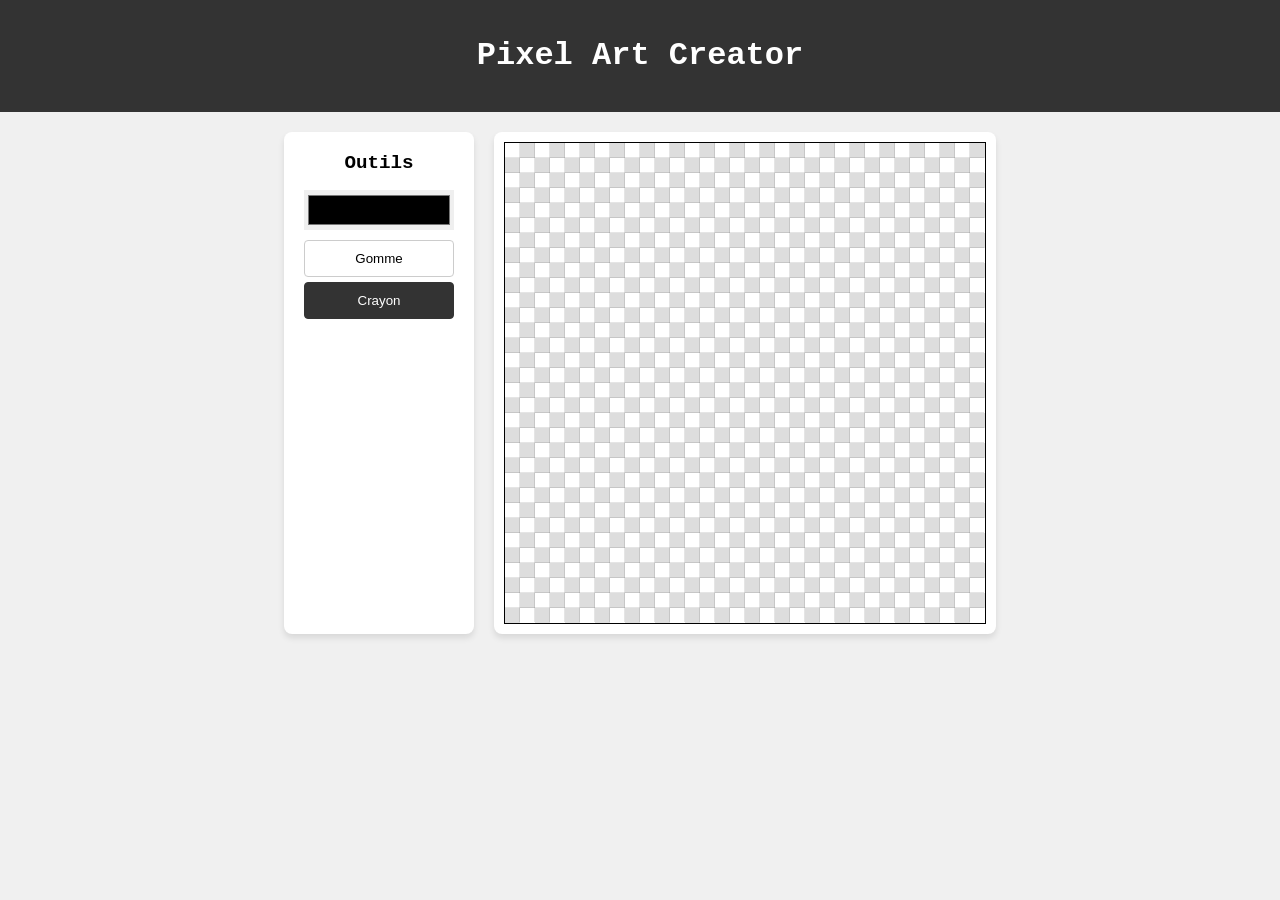
==== index.html @ 4a653d5b "ébauche de site" ====
<!DOCTYPE html>
<html lang="fr">
<head>
    <meta charset="UTF-8">
    <meta name="viewport" content="width=device-width, initial-scale=1.0">
    <title>Mon Éditeur Pixel Art</title>
    <link rel="stylesheet" href="style.css">
</head>
<body>

    <header>
        <h1>Pixel Art Creator</h1>
    </header>

    <main class="editor-container">
        <aside class="toolbar">
            <h2>Outils</h2>
            <input type="color" id="color-picker" value="#000000">
            <button id="tool-eraser">Gomme</button>
            <button id="tool-pencil" class="active">Crayon</button>
        </aside>

        <section class="canvas-area">
            <canvas id="pixel-canvas"></canvas>
        </section>
    </main>

    <script src="js/script.js"></script>
</body>
</html>
---- style.css ----
:root {
    /* Cette valeur sera écrasée par le JavaScript, mais on met 15px par défaut */
    --pixel-size: 15px; 
}

body {
    font-family: 'Courier New', Courier, monospace;
    background-color: #f0f0f0;
    margin: 0;
    padding: 0;
}

header {
    background-color: #333;
    color: white;
    text-align: center;
    padding: 1rem;
}

.editor-container {
    display: flex;
    padding: 20px;
    gap: 20px;
    justify-content: center;
}

.toolbar {
    background-color: white;
    padding: 20px;
    border-radius: 8px;
    box-shadow: 0 4px 6px rgba(0,0,0,0.1);
    width: 150px;
}

.toolbar h2 {
    margin-top: 0;
    text-align: center;
    font-size: 1.2rem;
}

.toolbar input[type="color"] {
    width: 100%;
    height: 40px;
    border: none;
    cursor: pointer;
    margin-bottom: 10px;
}

.toolbar button {
    width: 100%;
    padding: 10px;
    margin-bottom: 5px;
    border: 1px solid #ccc;
    background-color: #fff;
    cursor: pointer;
    border-radius: 4px;
    transition: all 0.2s;
}

.toolbar button.active {
    background-color: #333;
    color: white;
    border-color: #333;
}

.canvas-area {
    background-color: white;
    padding: 10px;
    border-radius: 8px;
    box-shadow: 0 4px 6px rgba(0,0,0,0.1);
    position: relative; 
}

#pixel-canvas {
    border: 1px solid #000;
    cursor: crosshair;
    image-rendering: pixelated;
    image-rendering: crisp-edges;
    display: block;

    /* ÉCHIQUIER DYNAMIQUE */
    background-image:
      linear-gradient(45deg, #ddd 25%, transparent 25%),
      linear-gradient(-45deg, #ddd 25%, transparent 25%),
      linear-gradient(45deg, transparent 75%, #ddd 75%),
      linear-gradient(-45deg, transparent 75%, #ddd 75%);
    
    /* Utilise la variable calculée par le JS */
    background-size: calc(var(--pixel-size) * 2) calc(var(--pixel-size) * 2);
    background-position: 
        0 0, 
        0 var(--pixel-size), 
        var(--pixel-size) calc(var(--pixel-size) * -1), 
        calc(var(--pixel-size) * -1) 0;
}

/* GRILLE VISUELLE DYNAMIQUE */
.canvas-area::after {
    content: "";
    position: absolute;
    top: 10px;
    left: 10px;
    width: 480px; /* Doit rester cohérent avec CANVAS_WIDTH */
    height: 480px;
    pointer-events: none; 
    
    background-image: 
        linear-gradient(to right, rgba(0,0,0,0.1) 1px, transparent 1px),
        linear-gradient(to bottom, rgba(0,0,0,0.1) 1px, transparent 1px);
    background-size: var(--pixel-size) var(--pixel-size); 
}
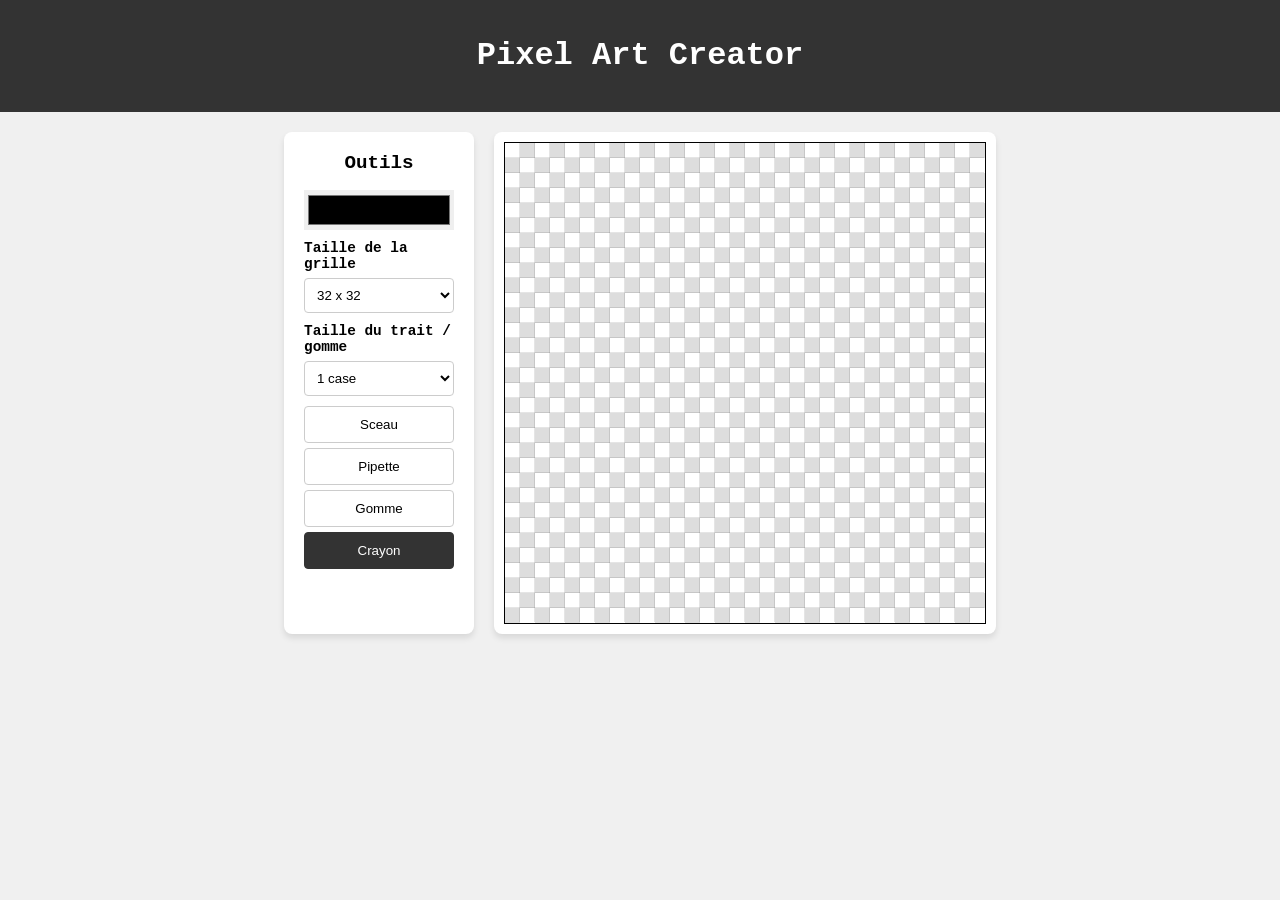
==== commit cc7444d6: "Ajout de fonctionalités" ====
--- a/index.html
+++ b/index.html
@@ -16,6 +16,28 @@
         <aside class="toolbar">
             <h2>Outils</h2>
             <input type="color" id="color-picker" value="#000000">
+            <label class="control-group" for="grid-size">
+                <span>Taille de la grille</span>
+                <select id="grid-size">
+                    <option value="16">16 x 16</option>
+                    <option value="24">24 x 24</option>
+                    <option value="32" selected>32 x 32</option>
+                    <option value="48">48 x 48</option>
+                    <option value="64">64 x 64</option>
+                </select>
+            </label>
+            <label class="control-group" for="brush-size">
+                <span>Taille du trait / gomme</span>
+                <select id="brush-size">
+                    <option value="1" selected>1 case</option>
+                    <option value="2">2 cases</option>
+                    <option value="3">3 cases</option>
+                    <option value="4">4 cases</option>
+                    <option value="5">5 cases</option>
+                </select>
+            </label>
+            <button id="tool-fill">Sceau</button>
+            <button id="tool-eyedropper">Pipette</button>
             <button id="tool-eraser">Gomme</button>
             <button id="tool-pencil" class="active">Crayon</button>
         </aside>
--- a/style.css
+++ b/style.css
@@ -46,6 +46,26 @@
     margin-bottom: 10px;
 }
 
+.control-group {
+    display: block;
+    margin-bottom: 10px;
+    font-size: 0.9rem;
+}
+
+.control-group span {
+    display: block;
+    margin-bottom: 6px;
+    font-weight: bold;
+}
+
+.control-group select {
+    width: 100%;
+    padding: 8px;
+    border: 1px solid #ccc;
+    border-radius: 4px;
+    background-color: #fff;
+}
+
 .toolbar button {
     width: 100%;
     padding: 10px;
@@ -55,6 +75,10 @@
     cursor: pointer;
     border-radius: 4px;
     transition: all 0.2s;
+}
+
+.toolbar button:last-child {
+    margin-bottom: 0;
 }
 
 .toolbar button.active {
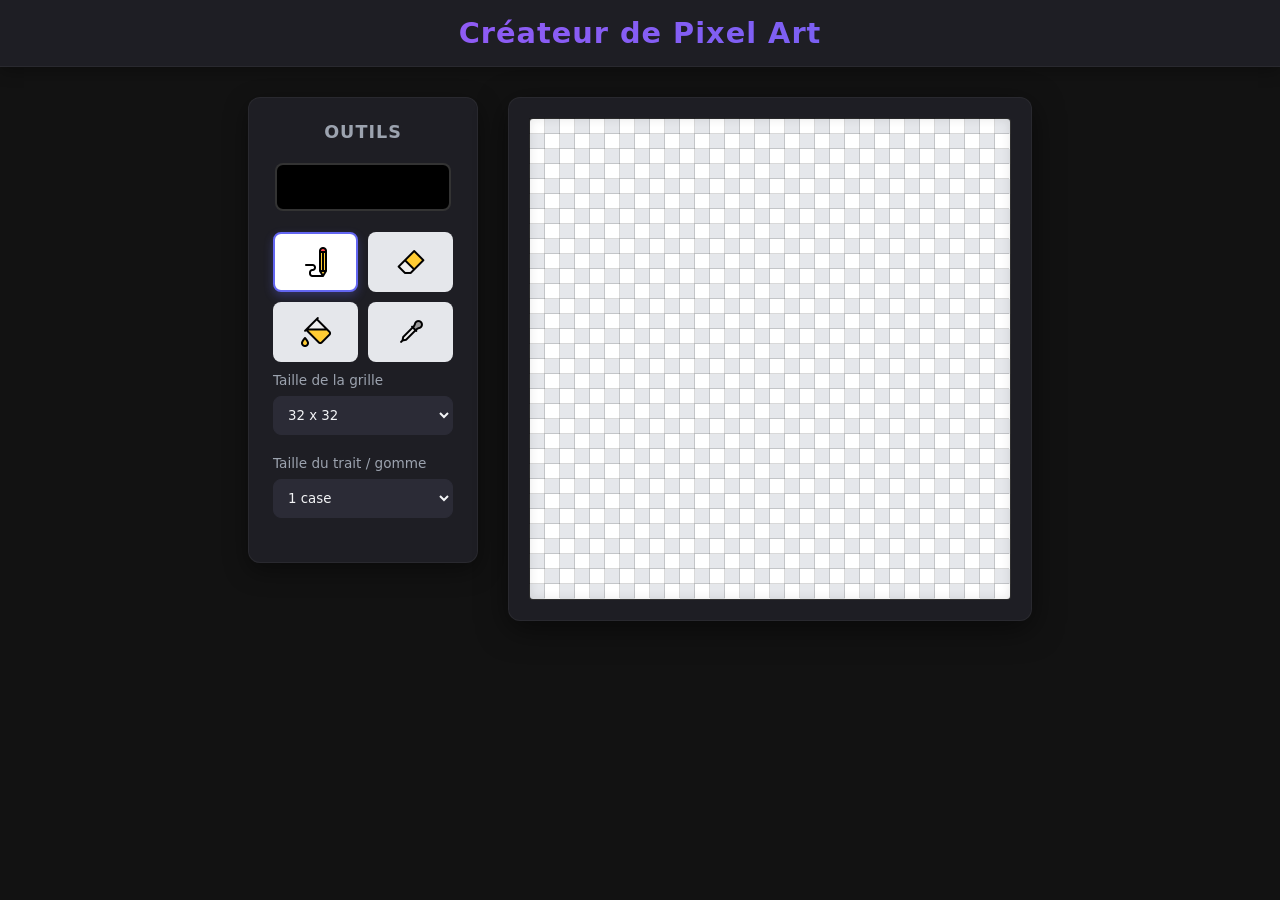
==== commit f51b4b7a: "fin de l'éditeur de pixel art" ====
--- a/index.html
+++ b/index.html
@@ -3,22 +3,38 @@
 <head>
     <meta charset="UTF-8">
     <meta name="viewport" content="width=device-width, initial-scale=1.0">
-    <title>Mon Éditeur Pixel Art</title>
+    <title>Créateur de Pixel Art</title>
     <link rel="stylesheet" href="style.css">
 </head>
 <body>
 
     <header>
-        <h1>Pixel Art Creator</h1>
+        <h1>Créateur de Pixel Art</h1>
     </header>
 
-    <main class="editor-container">
-        <aside class="toolbar">
+    <main class="conteneur-editeur">
+        <aside class="barre-outils">
             <h2>Outils</h2>
-            <input type="color" id="color-picker" value="#000000">
-            <label class="control-group" for="grid-size">
+            <input type="color" id="selecteur-couleur" value="#000000">
+            
+            <div class="outils-grille">
+                <button id="outil-crayon" class="actif" title="Crayon">
+                    <img src="image/crayon.png" alt="Crayon">
+                </button>
+                <button id="outil-gomme" title="Gomme">
+                    <img src="image/gomme.png" alt="Gomme">
+                </button>
+                <button id="outil-sceau" title="Sceau">
+                    <img src="image/sceau.png" alt="Sceau">
+                </button>
+                <button id="outil-pipette" title="Pipette">
+                    <img src="image/pipette.png" alt="Pipette">
+                </button>
+            </div>
+
+            <label class="groupe-controle" for="taille-grille">
                 <span>Taille de la grille</span>
-                <select id="grid-size">
+                <select id="taille-grille">
                     <option value="16">16 x 16</option>
                     <option value="24">24 x 24</option>
                     <option value="32" selected>32 x 32</option>
@@ -26,9 +42,9 @@
                     <option value="64">64 x 64</option>
                 </select>
             </label>
-            <label class="control-group" for="brush-size">
+            <label class="groupe-controle" for="taille-pinceau">
                 <span>Taille du trait / gomme</span>
-                <select id="brush-size">
+                <select id="taille-pinceau">
                     <option value="1" selected>1 case</option>
                     <option value="2">2 cases</option>
                     <option value="3">3 cases</option>
@@ -36,14 +52,10 @@
                     <option value="5">5 cases</option>
                 </select>
             </label>
-            <button id="tool-fill">Sceau</button>
-            <button id="tool-eyedropper">Pipette</button>
-            <button id="tool-eraser">Gomme</button>
-            <button id="tool-pencil" class="active">Crayon</button>
         </aside>
 
-        <section class="canvas-area">
-            <canvas id="pixel-canvas"></canvas>
+        <section class="zone-canvas">
+            <canvas id="mon-canvas"></canvas>
         </section>
     </main>
 
--- a/style.css
+++ b/style.css
@@ -1,135 +1,212 @@
 :root {
-    /* Cette valeur sera écrasée par le JavaScript, mais on met 15px par défaut */
-    --pixel-size: 15px; 
+    /* Valeurs écrasées par le JS */
+    --taille-pixel: 15px; 
+    --taille-canvas: 480px; 
+    
+    /* Palette de couleurs du thème */
+    --fond-principal: #121212;
+    --fond-surface: #1e1e24;
+    --fond-element: #2b2b36;
+    --couleur-accent: #6366f1; /* Indigo moderne */
+    --texte-principal: #f3f4f6;
+    --texte-secondaire: #9ca3af;
+    --arrondi-bordure: 12px;
 }
 
 body {
-    font-family: 'Courier New', Courier, monospace;
-    background-color: #f0f0f0;
+    font-family: 'Segoe UI', system-ui, -apple-system, sans-serif;
+    background-color: var(--fond-principal);
+    color: var(--texte-principal);
     margin: 0;
     padding: 0;
+    min-height: 100vh;
+    display: flex;
+    flex-direction: column;
 }
 
 header {
-    background-color: #333;
-    color: white;
+    background-color: var(--fond-surface);
     text-align: center;
     padding: 1rem;
-}
-
-.editor-container {
+    box-shadow: 0 4px 15px rgba(0,0,0,0.3);
+    border-bottom: 1px solid rgba(255, 255, 255, 0.05);
+}
+
+header h1 {
+    margin: 0;
+    font-size: 1.8rem;
+    font-weight: 700;
+    background: linear-gradient(135deg, #a855f7, #6366f1);
+    -webkit-background-clip: text;
+    -webkit-text-fill-color: transparent;
+    letter-spacing: 1px;
+}
+
+.conteneur-editeur {
     display: flex;
-    padding: 20px;
-    gap: 20px;
+    padding: 30px 20px;
+    gap: 30px;
     justify-content: center;
-}
-
-.toolbar {
-    background-color: white;
-    padding: 20px;
-    border-radius: 8px;
-    box-shadow: 0 4px 6px rgba(0,0,0,0.1);
-    width: 150px;
-}
-
-.toolbar h2 {
+    align-items: flex-start;
+    flex: 1;
+}
+
+/* --- BARRE D'OUTILS --- */
+.barre-outils {
+    background-color: var(--fond-surface);
+    padding: 24px;
+    border-radius: var(--arrondi-bordure);
+    box-shadow: 0 8px 25px rgba(0,0,0,0.4);
+    width: 180px;
+    border: 1px solid rgba(255, 255, 255, 0.05);
+}
+
+.barre-outils h2 {
     margin-top: 0;
+    margin-bottom: 20px;
     text-align: center;
-    font-size: 1.2rem;
-}
-
-.toolbar input[type="color"] {
+    font-size: 1.1rem;
+    color: var(--texte-secondaire);
+    text-transform: uppercase;
+    letter-spacing: 1px;
+}
+
+/* Sélecteur de couleur stylisé */
+.barre-outils input[type="color"] {
     width: 100%;
-    height: 40px;
+    height: 50px;
     border: none;
     cursor: pointer;
-    margin-bottom: 10px;
-}
-
-.control-group {
-    display: block;
-    margin-bottom: 10px;
+    margin-bottom: 20px;
+    border-radius: 8px;
+    background: none;
+    -webkit-appearance: none;
+}
+
+.barre-outils input[type="color"]::-webkit-color-swatch-wrapper {
+    padding: 0;
+}
+
+.barre-outils input[type="color"]::-webkit-color-swatch {
+    border: 2px solid rgba(255,255,255,0.2);
+    border-radius: 8px;
+}
+
+/* Groupes de contrôles (Selects) */
+.groupe-controle {
+    display: block;
+    margin-bottom: 20px;
     font-size: 0.9rem;
 }
 
-.control-group span {
-    display: block;
-    margin-bottom: 6px;
-    font-weight: bold;
-}
-
-.control-group select {
-    width: 100%;
-    padding: 8px;
-    border: 1px solid #ccc;
-    border-radius: 4px;
-    background-color: #fff;
-}
-
-.toolbar button {
+.groupe-controle span {
+    display: block;
+    margin-bottom: 8px;
+    color: var(--texte-secondaire);
+    font-size: 0.85rem;
+}
+
+.groupe-controle select {
     width: 100%;
     padding: 10px;
-    margin-bottom: 5px;
-    border: 1px solid #ccc;
+    border: 1px solid var(--fond-element);
+    border-radius: 8px;
+    background-color: var(--fond-element);
+    color: var(--texte-principal);
+    font-family: inherit;
+    cursor: pointer;
+    outline: none;
+    transition: border-color 0.2s;
+}
+
+.groupe-controle select:focus {
+    border-color: var(--couleur-accent);
+}
+
+/* --- GRILLE D'OUTILS --- */
+.outils-grille {
+    display: grid;
+    grid-template-columns: 1fr 1fr;
+    gap: 10px;
+    margin-bottom: 10px;
+}
+
+.outils-grille button {
+    padding: 12px;
+    border: 2px solid transparent;
+    background-color: #e5e7eb;
+    cursor: pointer;
+    border-radius: 8px;
+    transition: all 0.2s ease;
+    display: flex;
+    justify-content: center;
+    align-items: center;
+}
+
+.outils-grille button img {
+    width: 32px !important;
+    height: 32px !important;
+    max-width: 100%;
+    object-fit: contain;
+    display: block;
+    user-select: none; 
+    -webkit-user-drag: none;
+    pointer-events: none;
+}
+
+.outils-grille button:hover {
+    background-color: #d1d5db;
+    transform: translateY(-2px);
+}
+
+.outils-grille button.actif {
     background-color: #fff;
-    cursor: pointer;
-    border-radius: 4px;
-    transition: all 0.2s;
-}
-
-.toolbar button:last-child {
-    margin-bottom: 0;
-}
-
-.toolbar button.active {
-    background-color: #333;
-    color: white;
-    border-color: #333;
-}
-
-.canvas-area {
-    background-color: white;
-    padding: 10px;
-    border-radius: 8px;
-    box-shadow: 0 4px 6px rgba(0,0,0,0.1);
+    border-color: var(--couleur-accent);
+    box-shadow: 0 4px 10px rgba(99, 102, 241, 0.3);
+}
+
+/* --- ZONE DU CANVAS --- */
+.zone-canvas {
+    background-color: var(--fond-surface);
+    padding: 20px;
+    border-radius: var(--arrondi-bordure);
+    box-shadow: 0 8px 30px rgba(0,0,0,0.5);
     position: relative; 
-}
-
-#pixel-canvas {
-    border: 1px solid #000;
+    border: 1px solid rgba(255, 255, 255, 0.05);
+}
+
+#mon-canvas {
+    border: 1px solid rgba(0, 0, 0, 0.8);
     cursor: crosshair;
     image-rendering: pixelated;
     image-rendering: crisp-edges;
     display: block;
-
-    /* ÉCHIQUIER DYNAMIQUE */
-    background-image:
-      linear-gradient(45deg, #ddd 25%, transparent 25%),
-      linear-gradient(-45deg, #ddd 25%, transparent 25%),
-      linear-gradient(45deg, transparent 75%, #ddd 75%),
-      linear-gradient(-45deg, transparent 75%, #ddd 75%);
-    
-    /* Utilise la variable calculée par le JS */
-    background-size: calc(var(--pixel-size) * 2) calc(var(--pixel-size) * 2);
-    background-position: 
-        0 0, 
-        0 var(--pixel-size), 
-        var(--pixel-size) calc(var(--pixel-size) * -1), 
-        calc(var(--pixel-size) * -1) 0;
+    border-radius: 4px;
+    box-shadow: inset 0 0 10px rgba(0,0,0,0.1);
+
+    /* ÉCHIQUIER DYNAMIQUE PROPRE */
+    background-color: #fff;
+    background-image: conic-gradient(
+        #e5e7eb 90deg, 
+        transparent 90deg 180deg, 
+        #e5e7eb 180deg 270deg, 
+        transparent 270deg
+    );
+    background-size: calc(var(--taille-pixel) * 2) calc(var(--taille-pixel) * 2);
+    background-position: 0 0;
 }
 
 /* GRILLE VISUELLE DYNAMIQUE */
-.canvas-area::after {
+.zone-canvas::after {
     content: "";
     position: absolute;
-    top: 10px;
-    left: 10px;
-    width: 480px; /* Doit rester cohérent avec CANVAS_WIDTH */
-    height: 480px;
+    top: 20px; 
+    left: 20px;
+    width: var(--taille-canvas); 
+    height: var(--taille-canvas);
     pointer-events: none; 
-    
     background-image: 
-        linear-gradient(to right, rgba(0,0,0,0.1) 1px, transparent 1px),
-        linear-gradient(to bottom, rgba(0,0,0,0.1) 1px, transparent 1px);
-    background-size: var(--pixel-size) var(--pixel-size); 
+        linear-gradient(to right, rgba(0,0,0,0.15) 1px, transparent 1px),
+        linear-gradient(to bottom, rgba(0,0,0,0.15) 1px, transparent 1px);
+    background-size: var(--taille-pixel) var(--taille-pixel); 
 }
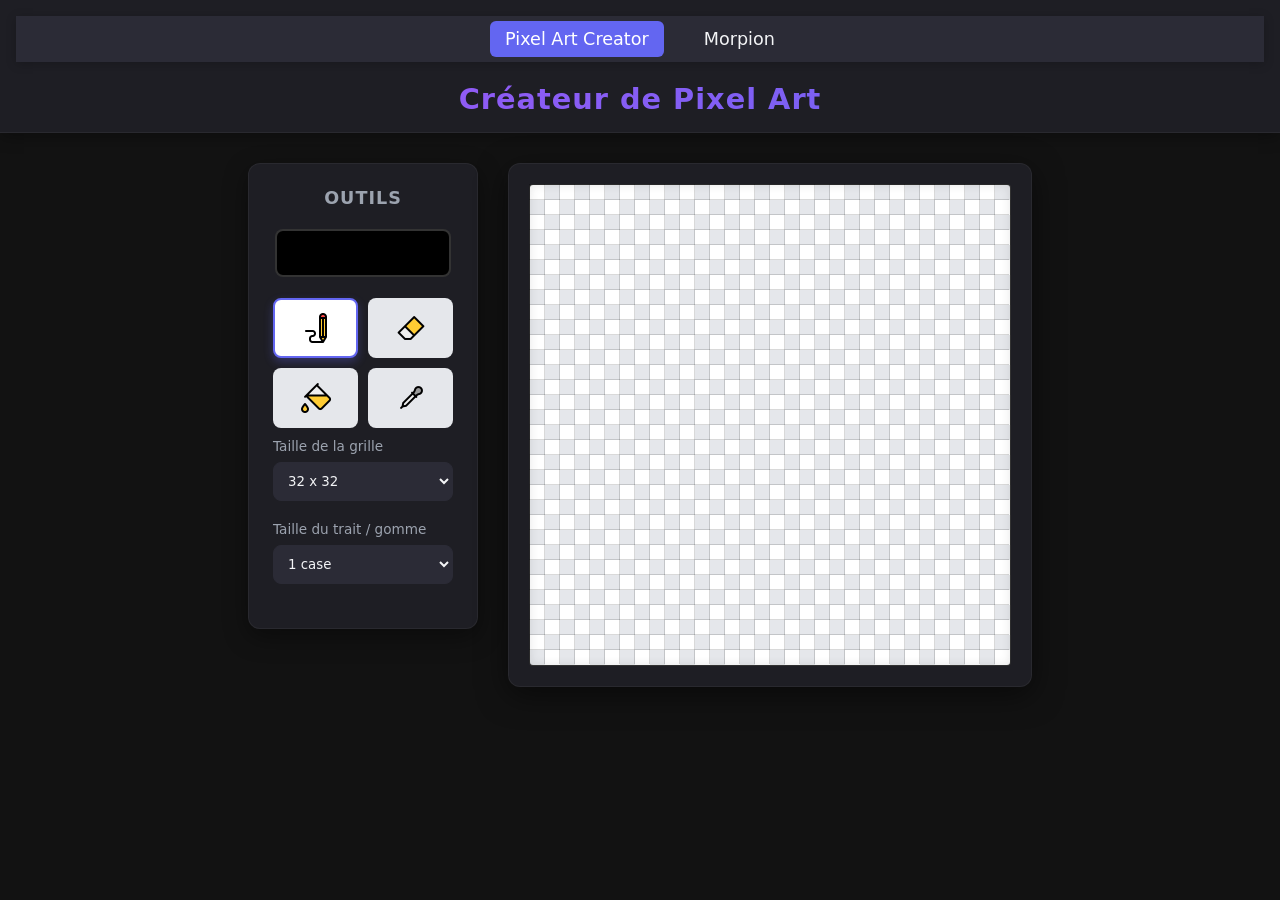
==== commit bffe4fc6: "Morpion avec IA-Aléatoire" ====
--- a/index.html
+++ b/index.html
@@ -9,6 +9,12 @@
 <body>
 
     <header>
+        <nav class="main-nav">
+            <ul>
+                <li><a href="index.html" class="active">Pixel Art Creator</a></li>
+                <li><a href="morpion.html">Morpion</a></li>
+            </ul>
+        </nav>
         <h1>Créateur de Pixel Art</h1>
     </header>
 
--- a/style.css
+++ b/style.css
@@ -209,4 +209,103 @@
         linear-gradient(to right, rgba(0,0,0,0.15) 1px, transparent 1px),
         linear-gradient(to bottom, rgba(0,0,0,0.15) 1px, transparent 1px);
     background-size: var(--taille-pixel) var(--taille-pixel); 
+}
+
+/* NAVIGATION MENU */
+.main-nav {
+    background-color: var(--fond-element);
+    padding: 0.8rem 0;
+    box-shadow: 0 2px 10px rgba(0,0,0,0.2);
+    margin-bottom: 20px;
+}
+
+.main-nav ul {
+    list-style: none;
+    padding: 0;
+    margin: 0;
+    display: flex;
+    justify-content: center;
+    gap: 25px;
+}
+
+.main-nav a {
+    color: var(--texte-principal);
+    text-decoration: none;
+    font-size: 1.1rem;
+    font-weight: 500;
+    padding: 8px 15px;
+    border-radius: 6px;
+    transition: background-color 0.2s, color 0.2s;
+}
+
+.main-nav a:hover,
+.main-nav a.active {
+    background-color: var(--couleur-accent);
+    color: #ffffff;
+}
+
+/* MORPION GAME STYLES */
+.morpion-container {
+    display: flex;
+    flex-direction: column;
+    align-items: center;
+    justify-content: center;
+    flex: 1;
+    padding: 20px;
+}
+
+#morpion-game {
+    display: grid;
+    grid-template-columns: repeat(3, 100px);
+    grid-template-rows: repeat(3, 100px);
+    gap: 5px;
+    background-color: var(--fond-surface);
+    border-radius: var(--arrondi-bordure);
+    padding: 10px;
+    box-shadow: 0 8px 30px rgba(0,0,0,0.5);
+    margin-bottom: 20px;
+}
+
+.cell {
+    width: 100px;
+    height: 100px;
+    background-color: var(--fond-element);
+    display: flex;
+    justify-content: center;
+    align-items: center;
+    font-size: 3rem;
+    font-weight: bold;
+    cursor: pointer;
+    border-radius: 8px;
+    transition: background-color 0.2s, transform 0.2s;
+    color: var(--texte-principal);
+}
+
+.cell:hover {
+    background-color: #3a3a4c;
+    transform: scale(1.03);
+}
+
+#game-status {
+    font-size: 1.5rem;
+    margin-bottom: 20px;
+    color: var(--texte-principal);
+    font-weight: 600;
+}
+
+#restart-button {
+    padding: 12px 25px;
+    font-size: 1.1rem;
+    background-color: var(--couleur-accent);
+    color: white;
+    border: none;
+    border-radius: 8px;
+    cursor: pointer;
+    transition: background-color 0.2s, transform 0.2s;
+    box-shadow: 0 4px 15px rgba(0, 0, 0, 0.2);
+}
+
+#restart-button:hover {
+    background-color: #4a4dc2;
+    transform: translateY(-2px);
 }
